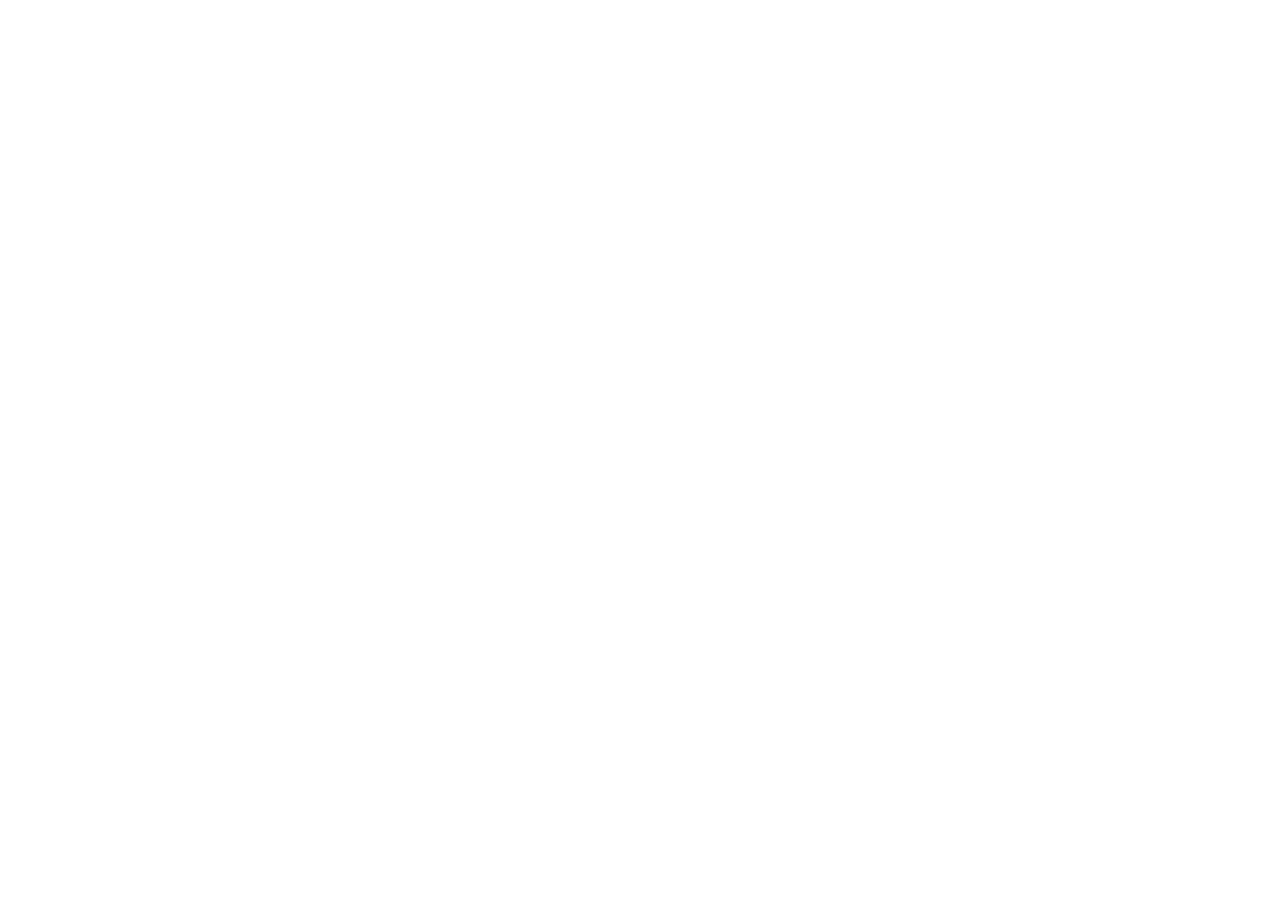
==== src/main/resources/templates/index.html @ 10993b09 "PRUEBa" ====
<!DOCTYPE html>
<html xmlns:th= "http://www.thymeleaf.org"
      xmlns="http://www.w3.org/199/xhtml">

    <head th:replace="~{layout/plantilla :: head}">                             
    </head>
    <body>
     <header th:replace="~{layout/plantilla :: heade}"/>
        <br>
        <br>

        <section th:replace="~{ropa/fragmentos :: botonesAgregar}" />        
        <section th:replace="~{ropa/fragmentos :: agregarRopa}"/>
        <section th:replace="~{ropa/fragmentos :: listadoRopas}" />  


        <footer th:replace="~{layout/plantilla :: footer_todo}"/>
    </body>
</html>
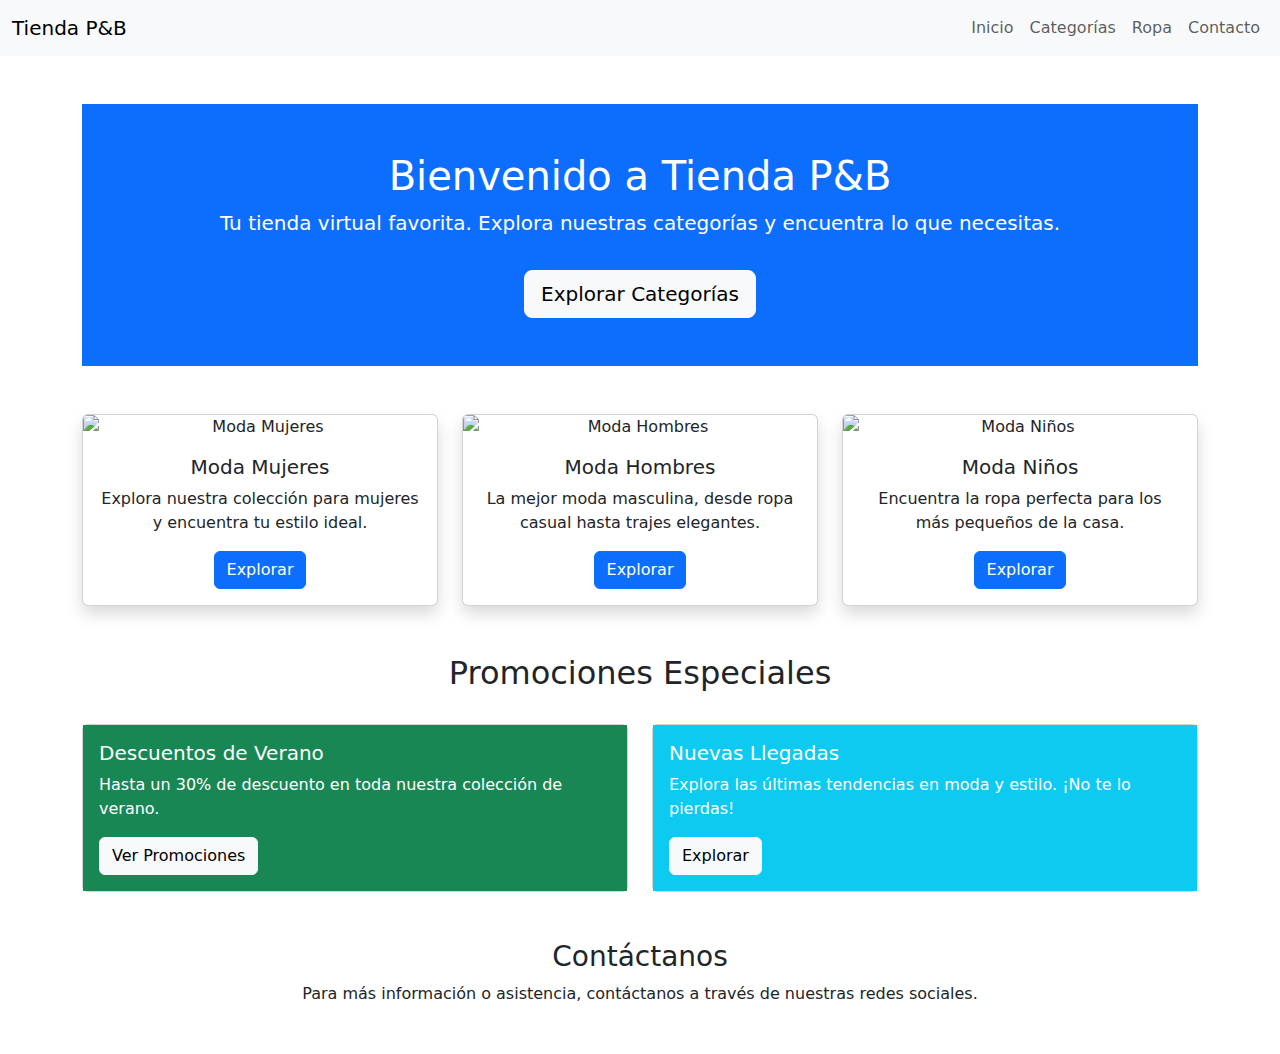
==== commit c922a28e: "arreglo para ir al inicio" ====
--- a/src/main/resources/templates/index.html
+++ b/src/main/resources/templates/index.html
@@ -1,19 +1,121 @@
 <!DOCTYPE html>
-<html xmlns:th= "http://www.thymeleaf.org"
-      xmlns="http://www.w3.org/199/xhtml">
+<html xmlns:th="http://www.thymeleaf.org" xmlns="http://www.w3.org/1999/xhtml">
 
-    <head th:replace="~{layout/plantilla :: head}">                             
-    </head>
-    <body>
-     <header th:replace="~{layout/plantilla :: heade}"/>
-        <br>
-        <br>
+<head th:replace="~{layout/plantilla :: head}">
+    <link rel="stylesheet" href="https://cdn.jsdelivr.net/npm/bootstrap@5.3.0/dist/css/bootstrap.min.css">
+    <title>Página de Inicio - Proyecto Store</title>
+</head>
 
-        <section th:replace="~{ropa/fragmentos :: botonesAgregar}" />        
-        <section th:replace="~{ropa/fragmentos :: agregarRopa}"/>
-        <section th:replace="~{ropa/fragmentos :: listadoRopas}" />  
+<body>
+    <!-- Header with Navigation -->
+    <header th:replace="~{layout/plantilla :: heade}"></header>
+    <nav class="navbar navbar-expand-lg navbar-light bg-light">
+        <div class="container-fluid">
+            <a class="navbar-brand" th:href="@{/templates/index}">Tienda P&B</a>
+            <button class="navbar-toggler" type="button" data-bs-toggle="collapse" data-bs-target="#navbarNav" aria-controls="navbarNav" aria-expanded="false" aria-label="Toggle navigation">
+                <span class="navbar-toggler-icon"></span>
+            </button>
+            <div class="collapse navbar-collapse" id="navbarNav">
+                <ul class="navbar-nav ms-auto">
+                    <li class="nav-item">
+                        <a class="nav-link" th:href="@{/templates/index}">Inicio</a>
+                    </li>
+                    <li class="nav-item">
+                        <a class="nav-link" th:href="@{/categoria/listado}">Categorías</a>
+                    </li>
+                    <li class="nav-item">
+                        <a class="nav-link" th:href="@{/ropa/listado}">Ropa</a>
+                    </li>
+                    <li class="nav-item">
+                        <a class="nav-link" href="#contacto">Contacto</a>
+                    </li>
+                </ul>
+            </div>
+        </div>
+    </nav>
 
+    <div class="container mt-5">
+        <!-- Hero Section -->
+        <div class="jumbotron text-center bg-primary text-white py-5">
+            <h1>Bienvenido a Tienda P&B</h1>
+            <p class="lead">Tu tienda virtual favorita. Explora nuestras categorías y encuentra lo que necesitas.</p>
+            <a href="#" class="btn btn-light btn-lg mt-3">Explorar Categorías</a>
+        </div>
 
-        <footer th:replace="~{layout/plantilla :: footer_todo}"/>
-    </body>
+        <!-- Featured Categories Section -->
+        <div class="row text-center mt-5">
+            <div class="col-md-4">
+                <div class="card shadow">
+                    <img src="/images/mujeres.jpg" class="card-img-top" alt="Moda Mujeres">
+                    <div class="card-body">
+                        <h5 class="card-title">Moda Mujeres</h5>
+                        <p class="card-text">Explora nuestra colección para mujeres y encuentra tu estilo ideal.</p>
+                        <a href="#" class="btn btn-primary">Explorar</a>
+                    </div>
+                </div>
+            </div>
+            <div class="col-md-4">
+                <div class="card shadow">
+                    <img src="/images/hombres.jpg" class="card-img-top" alt="Moda Hombres">
+                    <div class="card-body">
+                        <h5 class="card-title">Moda Hombres</h5>
+                        <p class="card-text">La mejor moda masculina, desde ropa casual hasta trajes elegantes.</p>
+                        <a href="#" class="btn btn-primary">Explorar</a>
+                    </div>
+                </div>
+            </div>
+            <div class="col-md-4">
+                <div class="card shadow">
+                    <img src="/images/ninos.jpg" class="card-img-top" alt="Moda Niños">
+                    <div class="card-body">
+                        <h5 class="card-title">Moda Niños</h5>
+                        <p class="card-text">Encuentra la ropa perfecta para los más pequeños de la casa.</p>
+                        <a href="#" class="btn btn-primary">Explorar</a>
+                    </div>
+                </div>
+            </div>
+        </div>
+
+        <!-- Promotions Section -->
+        <div class="row mt-5">
+            <h2 class="text-center">Promociones Especiales</h2>
+            <div class="col-md-6 mt-4">
+                <div class="card">
+                    <div class="card-body bg-success text-white">
+                        <h5 class="card-title">Descuentos de Verano</h5>
+                        <p class="card-text">Hasta un 30% de descuento en toda nuestra colección de verano.</p>
+                        <a href="#" class="btn btn-light">Ver Promociones</a>
+                    </div>
+                </div>
+            </div>
+            <div class="col-md-6 mt-4">
+                <div class="card">
+                    <div class="card-body bg-info text-white">
+                        <h5 class="card-title">Nuevas Llegadas</h5>
+                        <p class="card-text">Explora las últimas tendencias en moda y estilo. ¡No te lo pierdas!</p>
+                        <a href="#" class="btn btn-light">Explorar</a>
+                    </div>
+                </div>
+            </div>
+        </div>
+
+        <!-- Existing Sections -->
+        <section th:replace="~{ropa/fragmentos :: botonesAgregar}" class="mt-5"></section>
+        <section th:replace="~{ropa/fragmentos :: agregarRopa}" class="mt-3"></section>
+        <section th:replace="~{ropa/fragmentos :: listadoRopas}" class="mt-3"></section>
+    </div>
+
+    <!-- Contact Section -->
+    <div id="contacto" class="container mt-5">
+        <h3 class="text-center">Contáctanos</h3>
+        <p class="text-center">Para más información o asistencia, contáctanos a través de nuestras redes sociales.</p>
+    </div>
+
+    <!-- Footer -->
+    <footer th:replace="~{layout/plantilla :: footer_todo}" class="mt-5"></footer>
+
+    <!-- Bootstrap JS -->
+    <script src="https://cdn.jsdelivr.net/npm/bootstrap@5.3.0/dist/js/bootstrap.bundle.min.js"></script>
+</body>
+
 </html>
